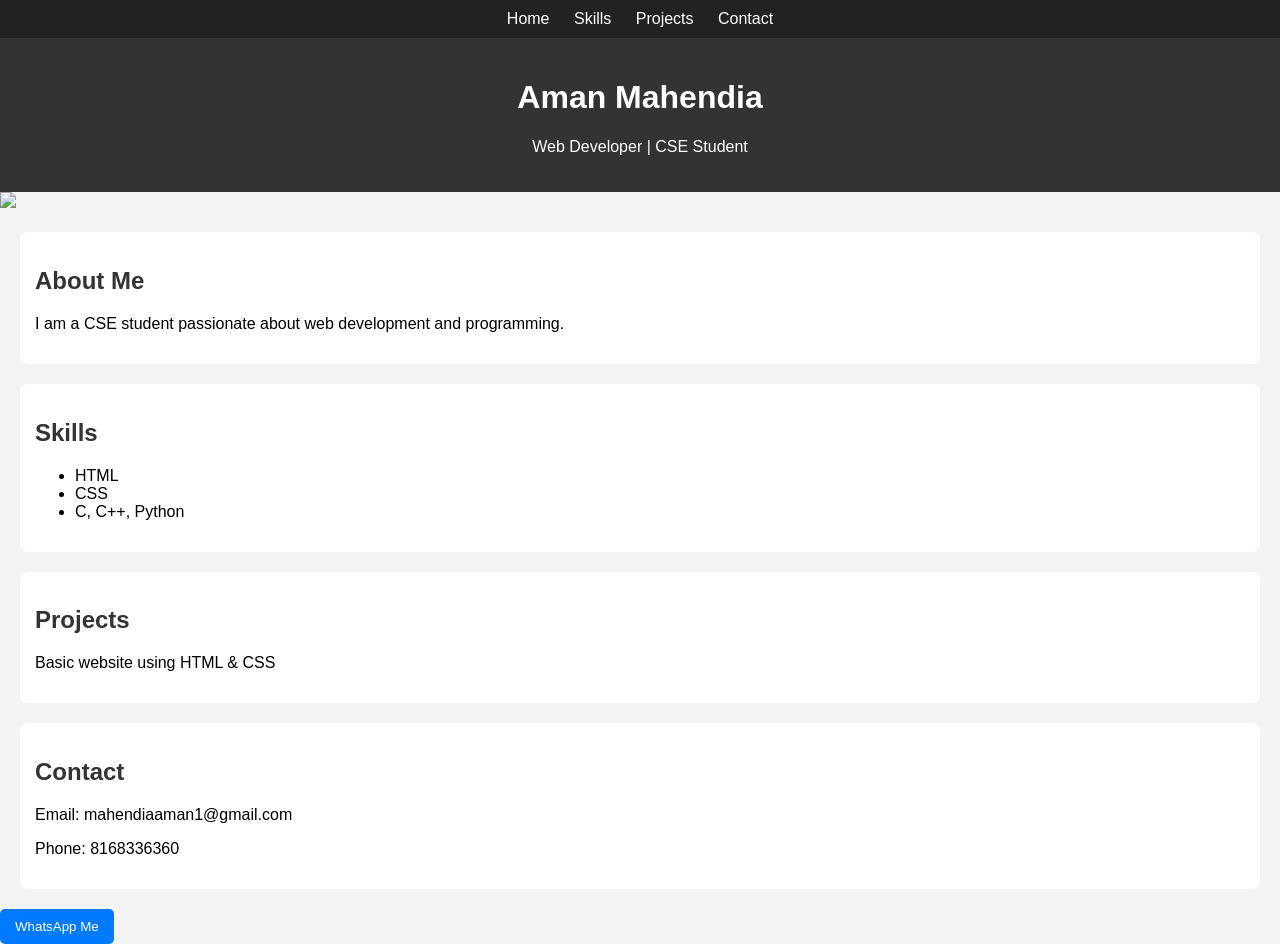
==== index.html @ aa44c138 "Add files via upload" ====
<!DOCTYPE html>
<html>
<head>
    <title>Aman Portfolio</title>
    <link rel="stylesheet" href="style.css">
</head>
<body>
    <nav>
    <a href="#">Home</a>
    <a href="#">Skills</a>
    <a href="#">Projects</a>
    <a href="#">Contact</a>
</nav>
<link rel="stylesheet" href="style.css">
    <header>
        <h1>Aman Mahendia</h1>
        <p>Web Developer | CSE Student</p>
    </header>
    <img src="Browser/Aman.jpg" width="150">

    <section>
        <h2>About Me</h2>
        <p>I am a CSE student passionate about web development and programming.</p>
    </section>

    <section>
        <h2>Skills</h2>
        <ul>
            <li>HTML</li>
            <li>CSS</li>
            <li>C, C++, Python</li>
        </ul>
    </section>

    <section>
        <h2>Projects</h2>
        <p>Basic website using HTML & CSS</p>
    </section>

    <section>
        <h2>Contact</h2>
        <p>Email: mahendiaaman1@gmail.com</p>
        <p>Phone: 8168336360</p>
    </section>
<a href="https://wa.me/918168336360" target="_blank">
    <button>WhatsApp Me</button>
</a>
</body>
</html>
---- style.css ----
body {
    font-family: Arial;
    margin: 0;
    background-color: #f4f4f4;
}

header {
    background: #333;
    color: white;
    text-align: center;
    padding: 20px;
}

section {
    background: white;
    margin: 20px;
    padding: 15px;
    border-radius: 8px;
}

h2 {
    color: #333;
}
nav {
    background: #222;
    padding: 10px;
    text-align: center;
}
nav a {
    color: white;
    margin: 10px;
    text-decoration: none;
}
button {
    padding: 10px 15px;
    background: #007bff;
    color: white;
    border: none;
    border-radius: 5px;
}
---- style.css ----
body {
    font-family: Arial;
    margin: 0;
    background-color: #f4f4f4;
}

header {
    background: #333;
    color: white;
    text-align: center;
    padding: 20px;
}

section {
    background: white;
    margin: 20px;
    padding: 15px;
    border-radius: 8px;
}

h2 {
    color: #333;
}
nav {
    background: #222;
    padding: 10px;
    text-align: center;
}
nav a {
    color: white;
    margin: 10px;
    text-decoration: none;
}
button {
    padding: 10px 15px;
    background: #007bff;
    color: white;
    border: none;
    border-radius: 5px;
}
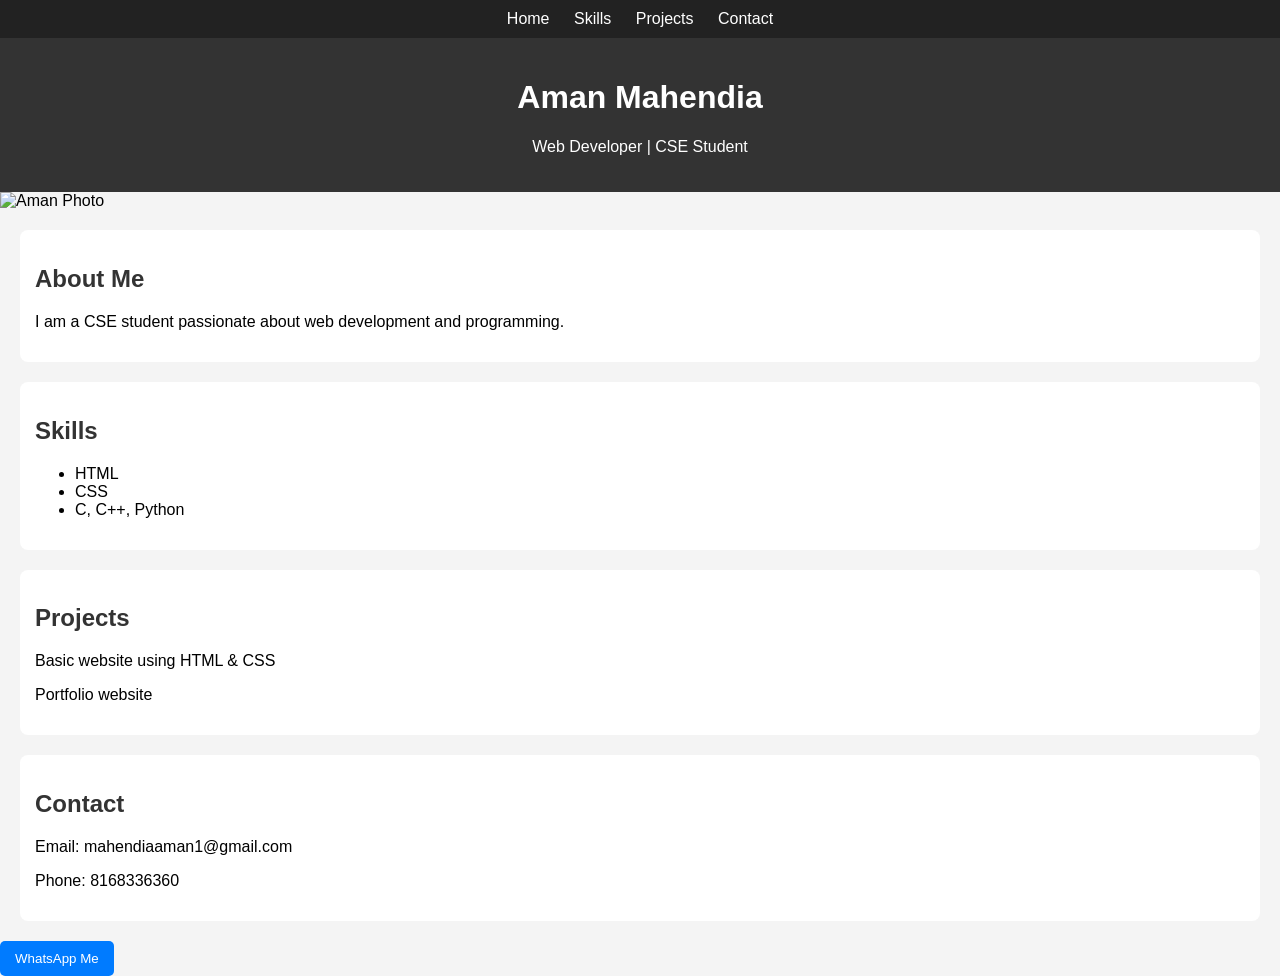
==== commit 670cbaf8: "Update navigation links and image structure in index.html" ====
--- a/index.html
+++ b/index.html
@@ -6,17 +6,22 @@
 </head>
 <body>
     <nav>
-    <a href="#">Home</a>
-    <a href="#">Skills</a>
-    <a href="#">Projects</a>
-    <a href="#">Contact</a>
+    <a href="index.html">Home</a>
+    <a href="skills.html">Skills</a>
+    <a href="projects.html">Projects</a>
+    <a href="contact.html">Contact</a>
 </nav>
+
 <link rel="stylesheet" href="style.css">
     <header>
         <h1>Aman Mahendia</h1>
         <p>Web Developer | CSE Student</p>
     </header>
-    <img src="Browser/Aman.jpg" width="150">
+    
+    <div class="profile">
+    <img src="Browser/Aman.jpg" alt="Aman Photo">
+</div>
+   
 
     <section>
         <h2>About Me</h2>
@@ -35,6 +40,7 @@
     <section>
         <h2>Projects</h2>
         <p>Basic website using HTML & CSS</p>
+        <p>Portfolio website </p>
     </section>
 
     <section>
@@ -46,4 +52,4 @@
     <button>WhatsApp Me</button>
 </a>
 </body>
-</html>+</html>
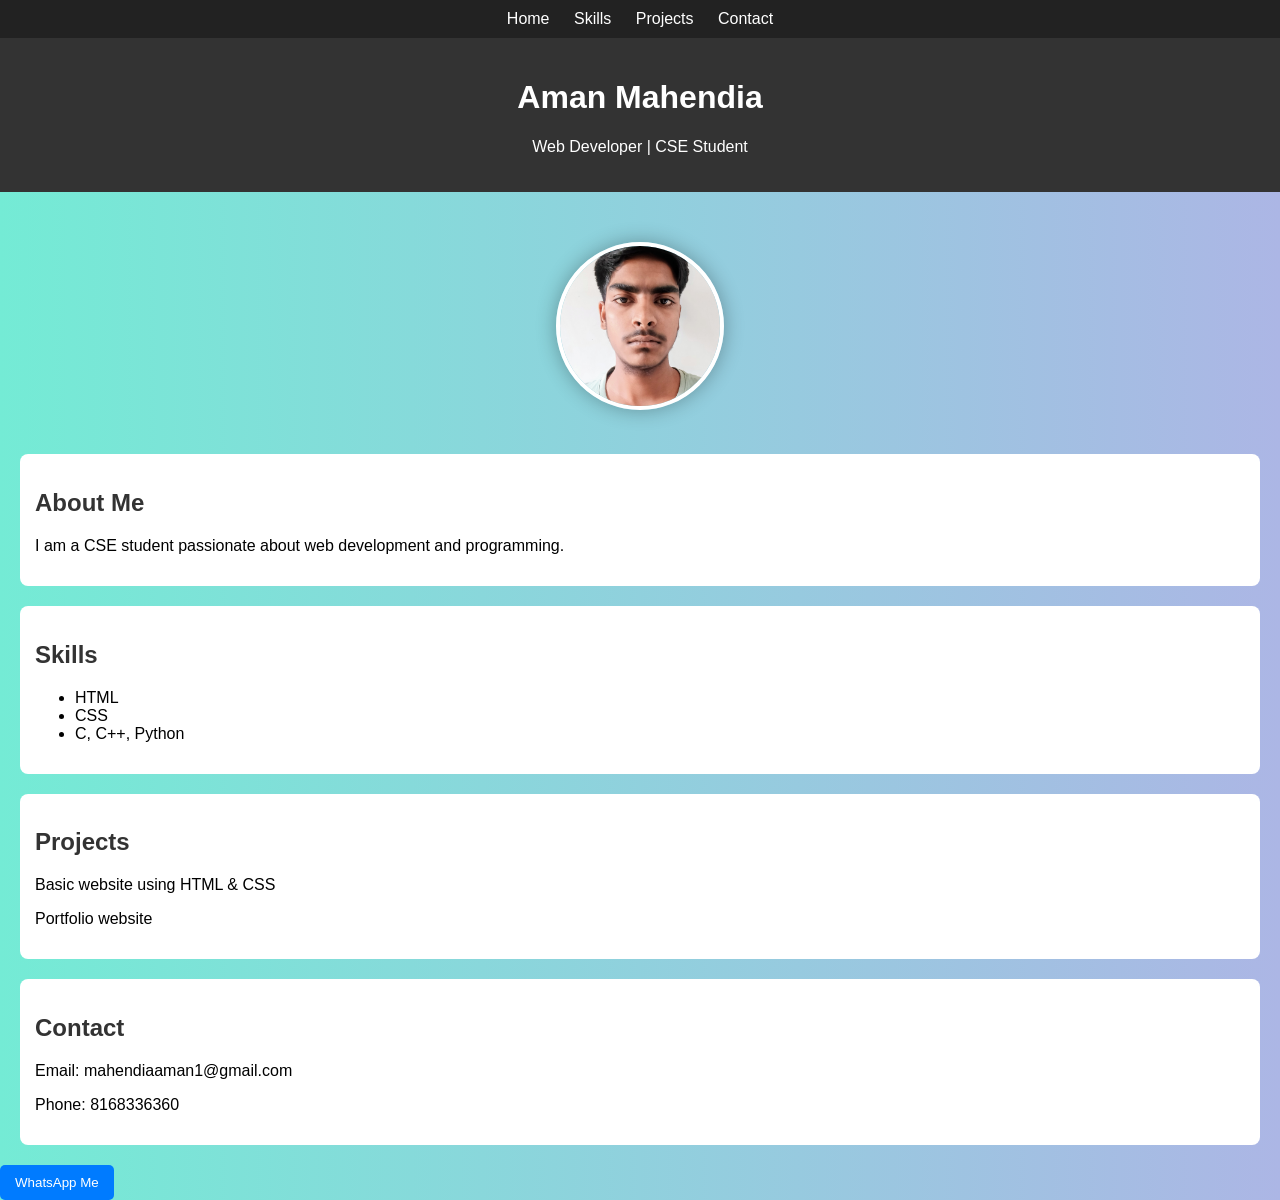
==== commit ad8704dd: "Update image source for profile picture" ====
--- a/index.html
+++ b/index.html
@@ -19,7 +19,7 @@
     </header>
     
     <div class="profile">
-    <img src="Browser/Aman.jpg" alt="Aman Photo">
+    <img src="Aman.jpg" alt="Aman Photo">
 </div>
    
 
--- a/style.css
+++ b/style.css
@@ -37,4 +37,58 @@
     color: white;
     border: none;
     border-radius: 5px;
-}+}
+html {
+    scroll-behavior: smooth;
+}
+.profile {
+    text-align: center;
+    margin-top: 20px;
+}
+
+.profile {
+    text-align: center;
+    margin-top: 20px;
+}
+
+.profile img {
+    width: 150px;
+    height: 150px;
+    border-radius: 50%;
+    border: 3px solid #333;
+    object-fit: cover;
+}
+body {
+    font-family: Arial;
+    margin: 0;
+    background: linear-gradient(to right, #74ebd5, #ACB6E5);
+}
+
+.profile {
+    text-align: center;
+    margin-top: 30px;
+    padding: 20px;
+}
+
+.profile img {
+    width: 160px;
+    height: 160px;
+    border-radius: 50%;
+    border: 4px solid white;
+    object-fit: cover;
+    box-shadow: 0 0 20px rgba(0,0,0,0.3);
+    transition: 0.3s;
+}
+
+.profile img:hover {
+    transform: scale(1.1);
+}
+
+.profile h2 {
+    color: #222;
+    margin-top: 10px;
+}
+
+.profile p {
+    color: #444;
+}
--- a/style.css
+++ b/style.css
@@ -37,4 +37,58 @@
     color: white;
     border: none;
     border-radius: 5px;
-}+}
+html {
+    scroll-behavior: smooth;
+}
+.profile {
+    text-align: center;
+    margin-top: 20px;
+}
+
+.profile {
+    text-align: center;
+    margin-top: 20px;
+}
+
+.profile img {
+    width: 150px;
+    height: 150px;
+    border-radius: 50%;
+    border: 3px solid #333;
+    object-fit: cover;
+}
+body {
+    font-family: Arial;
+    margin: 0;
+    background: linear-gradient(to right, #74ebd5, #ACB6E5);
+}
+
+.profile {
+    text-align: center;
+    margin-top: 30px;
+    padding: 20px;
+}
+
+.profile img {
+    width: 160px;
+    height: 160px;
+    border-radius: 50%;
+    border: 4px solid white;
+    object-fit: cover;
+    box-shadow: 0 0 20px rgba(0,0,0,0.3);
+    transition: 0.3s;
+}
+
+.profile img:hover {
+    transform: scale(1.1);
+}
+
+.profile h2 {
+    color: #222;
+    margin-top: 10px;
+}
+
+.profile p {
+    color: #444;
+}
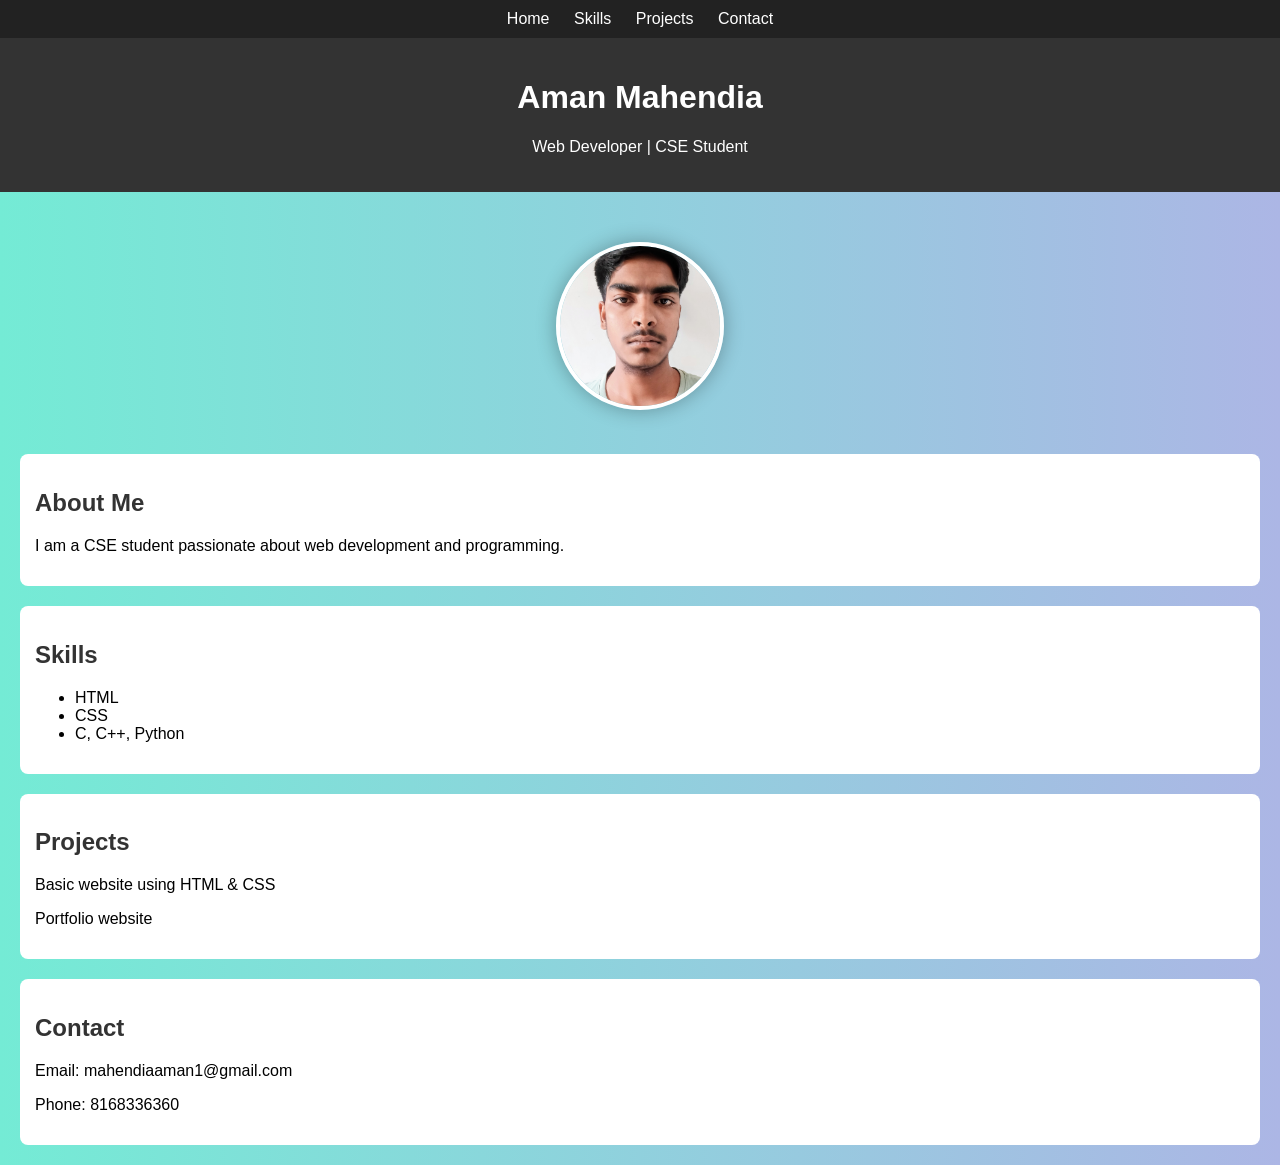
==== commit 47301235: "Update index.html" ====
--- a/index.html
+++ b/index.html
@@ -48,8 +48,6 @@
         <p>Email: mahendiaaman1@gmail.com</p>
         <p>Phone: 8168336360</p>
     </section>
-<a href="https://wa.me/918168336360" target="_blank">
-    <button>WhatsApp Me</button>
-</a>
+
 </body>
 </html>
